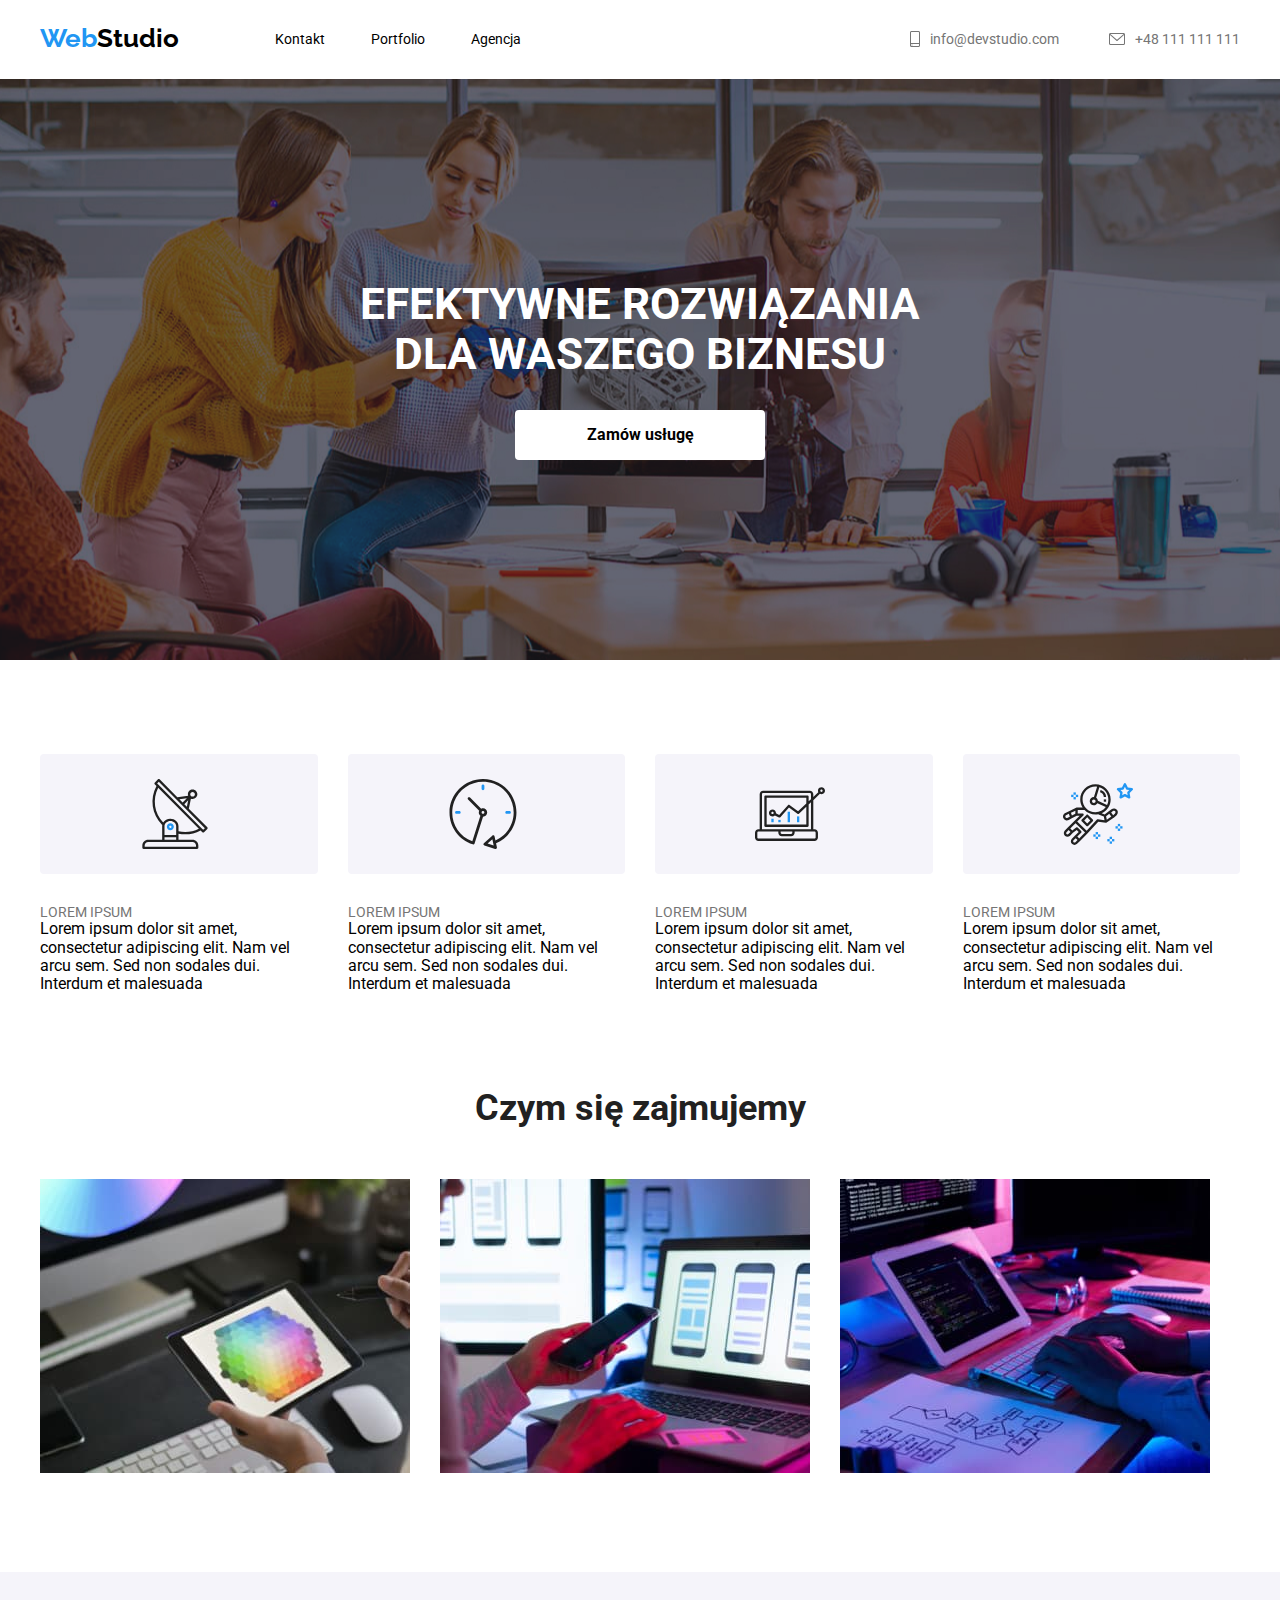
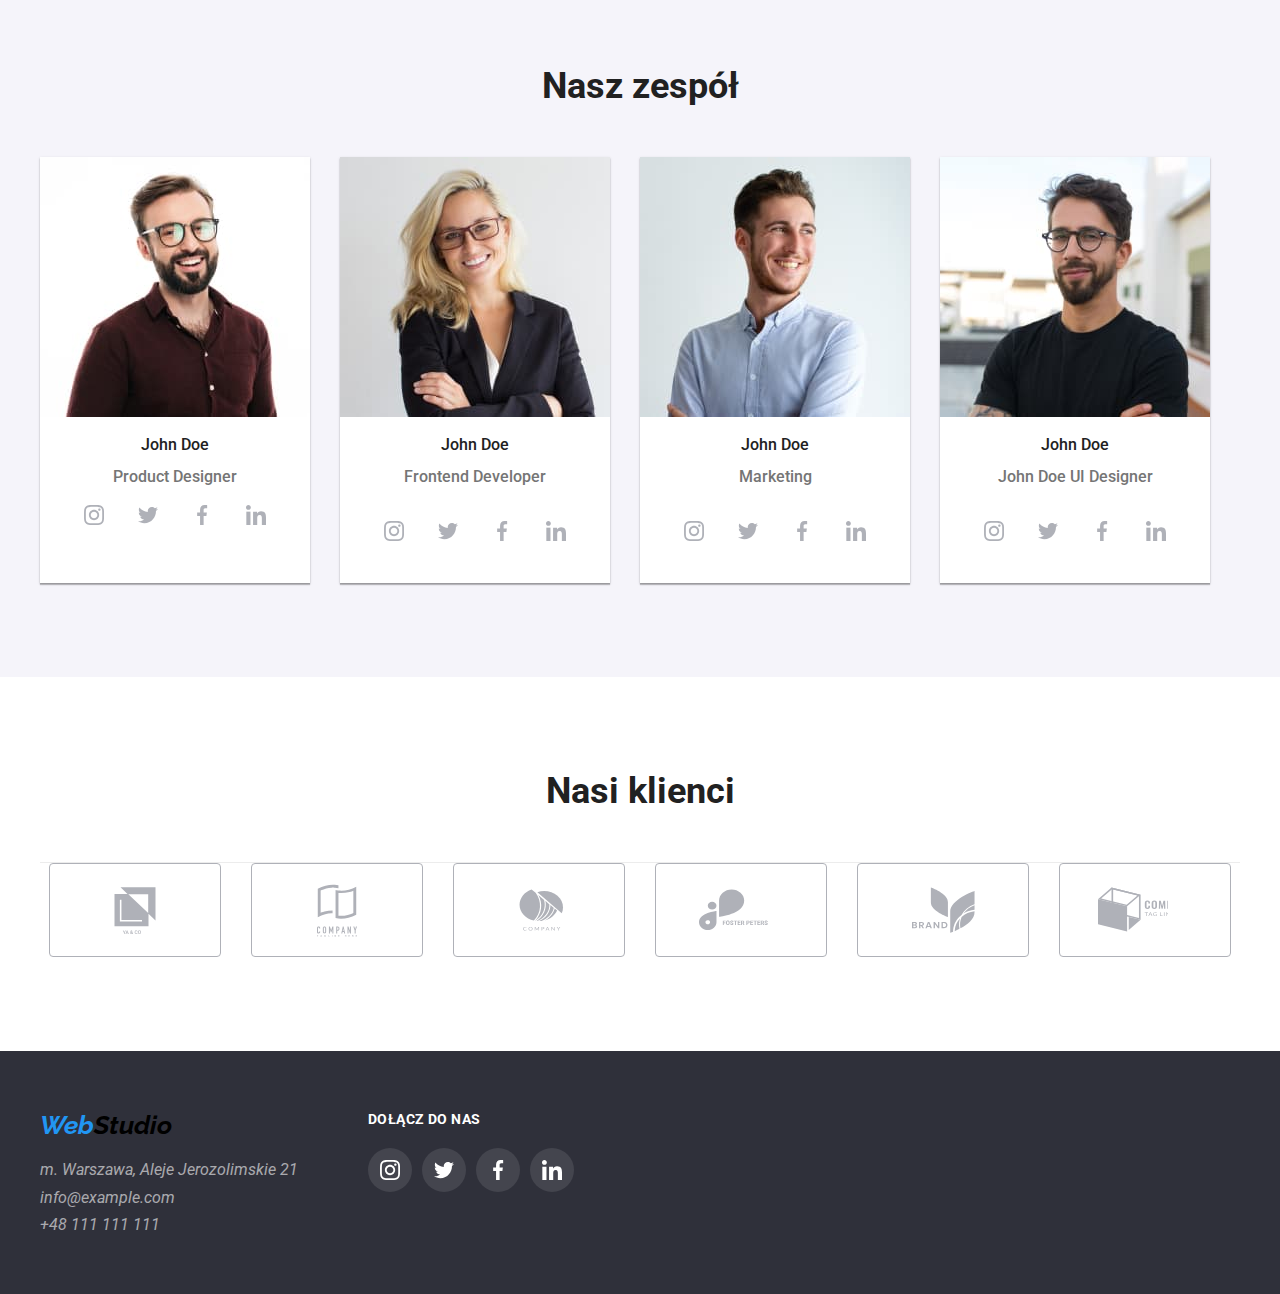
==== index.html @ f376fef9 "1" ====
<!DOCTYPE html>
<html lang="pl">
  <head>
    <meta charset="UTF-8" />
    <meta name="viewport" content="width=device-width, initial-scale=1.0" />
    <link
      rel="stylesheet"
      href="https://cdnjs.cloudflare.com/ajax/libs/modern-normalize/1.0.0/modern-normalize.min.css"
    />

    <link rel="preconnect" href="https://fonts.googleapis.com" />
    <link rel="preconnect" href="https://fonts.gstatic.com" crossorigin />
    <link
      href="https://fonts.googleapis.com/css2?family=Raleway:wght@500&family=Roboto:wght@400;500;700;900&display=swap"
      rel="stylesheet"
    />
    <link rel="stylesheet" href="./css/styles.css" />
    <title>portfolio</title>
  </head>
  <body>
    <header class="header1 container">
      <a href="./index.html" class="WebStudio marg"
        ><span class="Web">Web</span>Studio</a
      >
      <nav>
        <ul class="nav1">
          <li><a href=".#" class="link navigation">Kontakt</a></li>
          <li>
            <a href="./portfolio.html" class="link navigation">Portfolio</a>
          </li>
          <li><a href="./index.html" class="link navigation">Agencja</a></li>
        </ul>
      </nav>
      <ul class="nav2">
        <li class="aaa">
          <svg width="10" height="16" class="as2">
            <use href="./images/icons.svg#nasi64"></use>
          </svg>
          <a href="mailto:info@devstudio.com" class="link navigation-23"
            >info@devstudio.com</a
          >
        </li>
        <li class="aaa">
          <svg width="16" height="12" class="as2">
            <use href="./images/icons.svg#nasi68"></use>
          </svg>
          <a href="tel:+48111111111" class="link navigation-23"
            >+48 111 111 111</a
          >
        </li>
      </ul>
    </header>
    <main>
      <section class="section1 container">
        <div class="new">
          <h1 class="heading-1">
            EFEKTYWNE ROZWIĄZANIA<br />
            DLA WASZEGO BIZNESU
          </h1>

          <button type="button" class="button buton-center">
            Zamów usługę
          </button>
        </div>
      </section>

      <section class="container">
        <ul class="container-1 section">
          <li>
            <div class="pic">
              <svg width="70" height="70">
                <use href="./images/icons.svg#antenna"></use>
              </svg>
            </div>
            <p class="section-1">LOREM IPSUM</p>
            <p class="section-1">
              Lorem ipsum dolor sit amet, consectetur adipiscing elit. Nam vel
              arcu sem. Sed non sodales dui. Interdum et malesuada
            </p>
          </li>
          <li>
            <div class="pic">
              <svg width="70" height="70">
                <use href="./images/icons.svg#clock"></use>
              </svg>
            </div>
            <p class="section-1">LOREM IPSUM</p>
            <p class="section-1">
              Lorem ipsum dolor sit amet, consectetur adipiscing elit. Nam vel
              arcu sem. Sed non sodales dui. Interdum et malesuada
            </p>
          </li>
          <li>
            <div class="pic">
              <svg width="70" height="70">
                <use href="./images/icons.svg#diagram"></use>
              </svg>
            </div>
            <p class="section-1">LOREM IPSUM</p>
            <p class="section-1">
              Lorem ipsum dolor sit amet, consectetur adipiscing elit. Nam vel
              arcu sem. Sed non sodales dui. Interdum et malesuada
            </p>
          </li>
          <li>
            <div class="pic">
              <svg width="70" height="70">
                <use href="./images/icons.svg#astronauta"></use>
              </svg>
            </div>
            <p class="section-1">LOREM IPSUM</p>
            <p class="section-1">
              Lorem ipsum dolor sit amet, consectetur adipiscing elit. Nam vel
              arcu sem. Sed non sodales dui. Interdum et malesuada
            </p>
          </li>
        </ul>
      </section>

      <section class="container section sectionabg">
        <h2 class="heading-2">Czym się zajmujemy</h2>
        <ul class="a1">
          <li>
            <img
              src="./images/img1.jpg"
              alt="tablet"
              width="370"
              height="294"
            />
          </li>
          <li>
            <img
              src="./images/img2.jpg"
              alt="telefon"
              width="370"
              height="294"
            />
          </li>
          <li>
            <img
              src="./images/img3.jpg"
              alt="komputer"
              width="370"
              height="294"
            />
          </li>
        </ul>
      </section>

      <section class="container section v2">
        <h2 class="heading-2">Nasz zespół</h2>
        <ul class="section-3">
          <li class="section-2">
            <img
              src="./images/man1.jpg"
              alt="człowiek"
              width="270"
              height="260"
            />
            <p>John Doe</p>
            <p>Product Designer</p>
            <div class="sad">
              <svg width="44" height="44" class="pic3" viewBox="-12 -12 44 44">
                <use href="./images/icons.svg#instagram"></use>
              </svg>
              <svg width="44" height="44" class="pic3" viewBox="-12 -13 44 44">
                <use href="./images/icons.svg#ptak"></use>
              </svg>
              <svg width="44" height="44" class="pic3" viewBox="-17 -12 44 44">
                <use href="./images/icons.svg#facebook"></use>
              </svg>
              <svg width="44" height="44" class="pic3" viewBox="-12 -12 44 44">
                <use href="./images/icons.svg#linkedin"></use>
              </svg>
            </div>
          </li>
          <li class="section-2">
            <img
              src="./images/man2.jpg"
              alt="człowiek"
              width="270"
              height="260"
            />
            <p>John Doe</p>
            <p class="fix2">Frontend Developer</p>
            <div class="sad">
              <svg width="44" height="44" class="pic3" viewBox="-12 -12 44 44">
                <use href="./images/icons.svg#instagram"></use>
              </svg>
              <svg width="44" height="44" class="pic3" viewBox="-12 -13 44 44">
                <use href="./images/icons.svg#ptak"></use>
              </svg>
              <svg width="44" height="44" class="pic3" viewBox="-17 -12 44 44">
                <use href="./images/icons.svg#facebook"></use>
              </svg>
              <svg width="44" height="44" class="pic3" viewBox="-12 -12 44 44">
                <use href="./images/icons.svg#linkedin"></use>
              </svg>
            </div>
          </li>
          <li class="section-2">
            <img
              src="./images/man3.jpg"
              alt="człowiek"
              width="270"
              height="260"
            />
            <p>John Doe</p>
            <p class="fix2">Marketing</p>
            <div class="sad">
              <svg width="44" height="44" class="pic3" viewBox="-12 -12 44 44">
                <use href="./images/icons.svg#instagram"></use>
              </svg>
              <svg width="44" height="44" class="pic3" viewBox="-12 -13 44 44">
                <use href="./images/icons.svg#ptak"></use>
              </svg>
              <svg width="44" height="44" class="pic3" viewBox="-17 -12 44 44">
                <use href="./images/icons.svg#facebook"></use>
              </svg>
              <svg width="44" height="44" class="pic3" viewBox="-12 -12 44 44">
                <use href="./images/icons.svg#linkedin"></use>
              </svg>
            </div>
          </li>
          <li class="section-2">
            <img
              src="./images/man4.jpg"
              alt="człowiek"
              width="270"
              height="260"
            />
            <p>John Doe</p>
            <p class="fix2">John Doe UI Designer</p>
            <div class="sad">
              <svg width="44" height="44" class="pic3" viewBox="-12 -12 44 44">
                <use href="./images/icons.svg#instagram"></use>
              </svg>
              <svg width="44" height="44" class="pic3" viewBox="-12 -13 44 44">
                <use href="./images/icons.svg#ptak"></use>
              </svg>
              <svg width="44" height="44" class="pic3" viewBox="-17 -12 44 44">
                <use href="./images/icons.svg#facebook"></use>
              </svg>
              <svg width="44" height="44" class="pic3" viewBox="-12 -12 44 44">
                <use href="./images/icons.svg#linkedin"></use>
              </svg>
            </div>
          </li>
        </ul>
      </section>
      <section class="container section">
        <h2 class="heading-2 fix">Nasi klienci</h2>
        <ul class="section-4">
          <li class="item10">
            <svg width="170" height="92" viewBox="-64.5 -22.64 170 92">
              <use href="./images/icons.svg#nasi1"></use>
            </svg>
          </li>
          <li class="item10">
            <svg width="170" height="92" viewBox="-65 -20 170 92">
              <use href="./images/icons.svg#nasi2"></use>
            </svg>
          </li>
          <li class="item10">
            <svg width="170" height="92" viewBox="-64.86 -24.7 170 92">
              <use href="./images/icons.svg#nasi3"></use>
            </svg>
          </li>
          <li class="item10">
            <svg width="170" height="92" viewBox="-43 -24.7 170 92">
              <use href="./images/icons.svg#nasi4"></use>
            </svg>
          </li>
          <li class="item10">
            <svg width="170" height="92" viewBox="-54 -22.77 170 92">
              <use href="./images/icons.svg#nasi5"></use>
            </svg>
          </li>
          <li class="item10">
            <svg width="170" height="92" viewBox="-38 -22.77 170 92">
              <use href="./images/icons.svg#nasi6"></use>
            </svg>
          </li>
        </ul>
      </section>
    </main>
    <footer class="container items">
      <div style="width: 1200px; margin: 0 auto; text-align: left">
        <address class="temp">
          <ul>
            <li>
              <a href="./index.html" class="WebStudio"
                ><span class="Web">Web</span>Studio</a
              >
            </li>
            <li class="footer-items-2">m. Warszawa, Aleje Jerozolimskie 21</li>
            <li class="footer-items-2">
              <a href="mailto:info@example.com" class="link"
                >info@example.com</a
              >
            </li>
            <li class="footer-items-2">
              <a href="tel:+48111111111" class="link">+48 111 111 111</a>
            </li>
          </ul>
          <ul>
            <li class="aaaaa">DOŁĄCZ DO NAS</li>
            <div class="temp2">
              <li>
                <svg
                  width="44"
                  height="44"
                  class="pic4"
                  viewBox="-12 -12 44 44"
                >
                  <use href="./images/icons.svg#instagram"></use>
                </svg>
              </li>
              <li>
                <svg
                  width="44"
                  height="44"
                  class="pic4"
                  viewBox="-12 -13 44 44"
                >
                  <use href="./images/icons.svg#ptak"></use>
                </svg>
              </li>
              <li>
                <svg
                  width="44"
                  height="44"
                  class="pic4"
                  viewBox="-17 -12 44 44"
                >
                  <use href="./images/icons.svg#facebook"></use>
                </svg>
              </li>
              <li>
                <svg
                  width="44"
                  height="44"
                  class="pic4"
                  viewBox="-12 -12 44 44"
                >
                  <use href="./images/icons.svg#linkedin"></use>
                </svg>
              </li>
            </div>
          </ul>
        </address>
      </div>
    </footer>
  </body>
</html>
---- css/styles.css ----
/* Do przechowywania palety kolorów układu (tekst, tło, zaznaczenie) używane są zmienne CSS.*/

:root {
  --colorMain: #2196f3;
  --colorTextMainB: #212121;
  --colorTextMainG: #757575;
  --background: #ececec;
}
h1,
h2,
h3,
h4,
h5,
h6,
p,
ul,
ol {
  margin: 0;
}
svg {
  display: block;
}

.sad {
  display: flex;
  gap: 0px;
  justify-content: center;
}

.header1 {
  display: flex;
  margin: 0;
  align-items: center;
  padding-bottom: 25px;
  padding-top: 24px;
}
.fix {
  border-bottom: 1px solid #ececec;
  min-width: 1200px;
}
body {
  font-family: Roboto, sans-sef;
  color: var(--colorTextMain);
}

.nav1 {
  display: flex;
  margin-left: 96px;
  gap: 46px;
}

.nav2 {
  display: flex;
  margin-left: auto;
  gap: 50px;
}
ul,
ol {
  list-style-type: none;
  padding: 0;
}

.link:focus,
.link:hover {
  color: var(--colorMain);
}

.link {
  color: inherit;
  text-decoration: none;
}
.button {
  color: var(--colorTextMain);
  border: none;
  text-decoration: none;
  background-color: white;
  cursor: pointer;
}
.button:focus,
.button:hover {
  color: white;
  background-color: var(--colorMain);
}

.WebStudio {
  font-family: Raleway;
  font-weight: bold;
  color: var(--colorTextMain);

  border: none;
  text-decoration: none;
  font-size: 26px;
  letter-spacing: 0, 03em;
}

.Web {
  color: var(--colorMain);
}

.navigation-2 {
  color: var(--colorTextMainG);
  font-size: 14px;
}

.navigation {
  font-size: 14px;
  letter-spacing: 0, 02em;
}

.heading-1 {
  color: white;
  font-size: 44px;
  padding-top: 200px;
  padding-bottom: 30px;
}

.buton-center {
  border-radius: 4px;
  height: 50px;
  width: 250px;
  text-align: center;
  font-weight: bold;
  font-size: 16px;
  letter-spacing: 0, 06em;
  line-height: 1, 87;
  margin-bottom: 200px;
}
.section-1:nth-child(1) {
  font-weight: bold;
  font-size: 14px;
  letter-spacing: 0, 03em;
  color: var(--colorTextMainB);
}

.section-1:nth-child(2) {
  font-size: 14px;
  letter-spacing: 0, 03em;
  color: var(--colorTextMainG);
  line-height: 0, 71;
}

.heading-2 {
  font-size: 36px;
  color: var(--colorTextMainB);
  line-height: 0, 71;
  letter-spacing: 0, 03em;
  padding-bottom: 50px;
}
.section-2 {
  padding-bottom: 30px;
}

.section-2 p:nth-child(2) {
  font-size: 16px;
  color: var(--colorTextMainB);
  letter-spacing: 0, 03em;
  font-weight: 500;
}
.section-2 p:nth-child(3) {
  font-size: 16px;
  color: var(--colorTextMainG);
  letter-spacing: 0, 03em;
  font-weight: 500;
}
.section-3 li:nth-child(n) {
  font-size: 18px;
  color: var(--colorTextMainB);
  letter-spacing: 0, 06em;
  line-height: 2;
  font-weight: 700;
}

.section-2 {
  box-shadow: 0px 2px 1px 0px #00000033, 0px 1px 1px 0px #00000024,
    0px 1px 3px 0px #0000001f;
  background: #ffffff;
}
.container {
  width: 1200px;
  text-align: center;
  margin: 0 auto;
}
.section1 {
  background-color: #2f303a;
  background-image: url("../images/background.jpg");
  width: 100%;
  min-width: 1200px;
  background-repeat: no-repeat;
  background-position: center;
}
.new {
  background: rgba(47, 48, 58, 0.4);
  width: 100%;
  height: 100%;
}
.section {
  padding-top: 94px;
  padding-bottom: 94px;
}
.container-1 {
  display: flex;
  gap: 30px;
}
.sectionabg {
  padding-top: 0px;
}
.container-1 {
  text-align: left;
}

.a1 {
  display: flex;
  gap: 30px;
}
.v2 {
  background-color: #f5f4fa;
  width: 100%;
  min-width: 1200px;
}
.section-3 {
  display: flex;
  gap: 30px;
  margin-left: auto;
  margin-right: auto;
  width: 1200px;
}
.items {
  background-color: #2f303a;
  width: 100%;
  min-width: 1200px;
  padding-top: 60px;
  padding-bottom: 60px;
}
.WebStudio {
  display: block;

  margin-bottom: 20px;
}

.items-2 {
  display: flex;
  width: 1170px;
  flex-wrap: wrap;
  gap: 30px;
  padding-bottom: 94px;
  padding-top: 94px;
}
.items-3 {
  display: flex;
  padding-top: 94px;
  gap: 8px;
  justify-content: center;
}
.item34 {
  height: 38px;
  width: 121px;
  background-color: #f5f4fa;

  border-radius: 4px;
}

.item34:hover,
.item34:focus {
  box-shadow: 0px 2px 2px 0px #0000001f, 0px 1px 2px 0px #00000014,
    0px 3px 1px 0px #0000001a;
}

.a {
  font-family: Roboto;
  font-size: 18px;
  font-weight: 700;
  line-height: 36px;
  letter-spacing: 0.06em;
  text-align: left;
  color: #212121;
  padding-left: 24px;
}
.b {
  font-family: Roboto;
  font-size: 16px;
  font-weight: 400;
  line-height: 30px;
  letter-spacing: 0.03em;
  text-align: left;
  color: #757575;
  padding-left: 24px;
}
.marg {
  margin: 0px;
}

.pic {
  background: #f5f4fa;
  height: 120px;
  margin-bottom: 30px;

  border-radius: 4px 4px 4px 4px;
  padding: 25px 100px 25px 100px;
}
.svg {
  margin-right: 10px;
}
.pic3 {
  margin-right: 10px;
  fill: #afb1b8;
  cursor: pointer;
}
.pic3:last-child {
  margin-right: 0px;
}

.pic3:focus,
.pic3:hover {
  background: #2196f3;
  border-radius: 50%;
  fill: #ffffff;
}
.das {
  width: 1200px;
  margin: 0 auto;
}
.las {
  width: 500px;
}

.aaa {
  display: flex;
  gap: 10px;
  align-items: center;
  fill: #757575;

  text-decoration: none;
  color: var(--colorTextMainG);
  font-size: 14px;
}

.aaa:hover,
.aaa:focus {
  fill: #2196f3;
  color: var(--colorMain);
}
.section-4 {
  display: flex;
  justify-content: center;
  gap: 30px;
}
.item10 {
  border: 1px solid #afb1b8;
  border-radius: 4px;
  fill: #afb1b8;
  cursor: pointer;
}

.item10 :hover,
.item10 :focus {
  fill: #2196f3;
  border: 1px solid #2196f3;
}
.temp {
  display: flex;
  gap: 70px;
}

.pic4 {
  fill: #ffffff;
  background: #2196f3;
  border-radius: 50%;
  background: rgba(255, 255, 255, 0.1);
}

.pic4:focus,
.pic4:hover {
  background: #2196f3;
  border-radius: 50%;
  fill: #ffffff;
}
.aaaaa {
  font-family: Roboto;
  font-size: 14px;
  font-weight: 700;
  line-height: 16.41px;
  letter-spacing: 0.03em;
  color: #ffffff;
  font-style: normal;
  margin-bottom: 20px;
}
.temp2 {
  display: flex;
  gap: 10px;
  cursor: pointer;
}
.c:hover {
  box-shadow: 1px 4px 6px 0px #00000029, 0px 4px 4px 0px #0000000f,
    0px 1px 1px 0px #0000001f;
}

.c {
  width: 370px;
  border: 1px solid #eeeeee;
  cursor: pointer;
}
.footer-items-2 {
  color: #ffffff99;
  margin-bottom: 9px;
}

.footer-items-2:last-child {
  margin-bottom: 0px;
}

.footer-items-3 {
  color: #ffffff;
  margin-bottom: 9px;
}
.fix2 {
  margin-bottom: 16px;
}
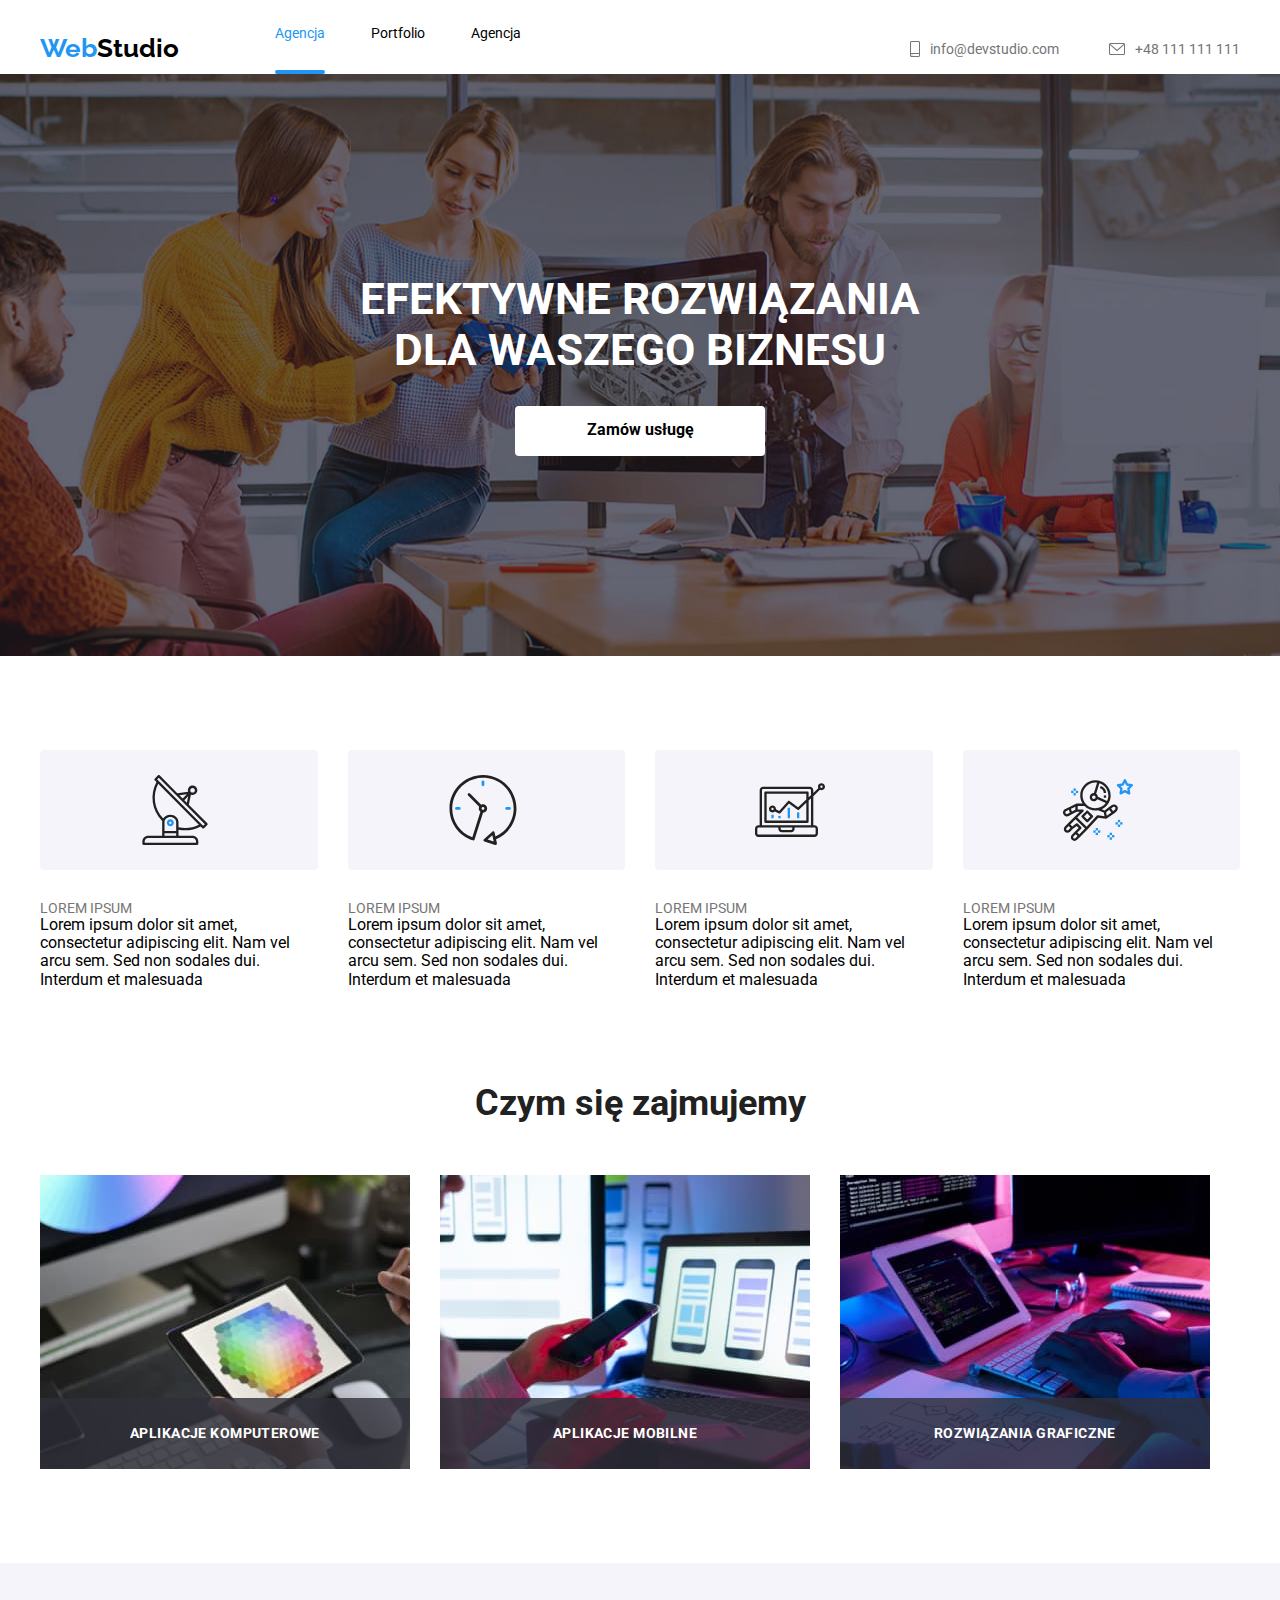
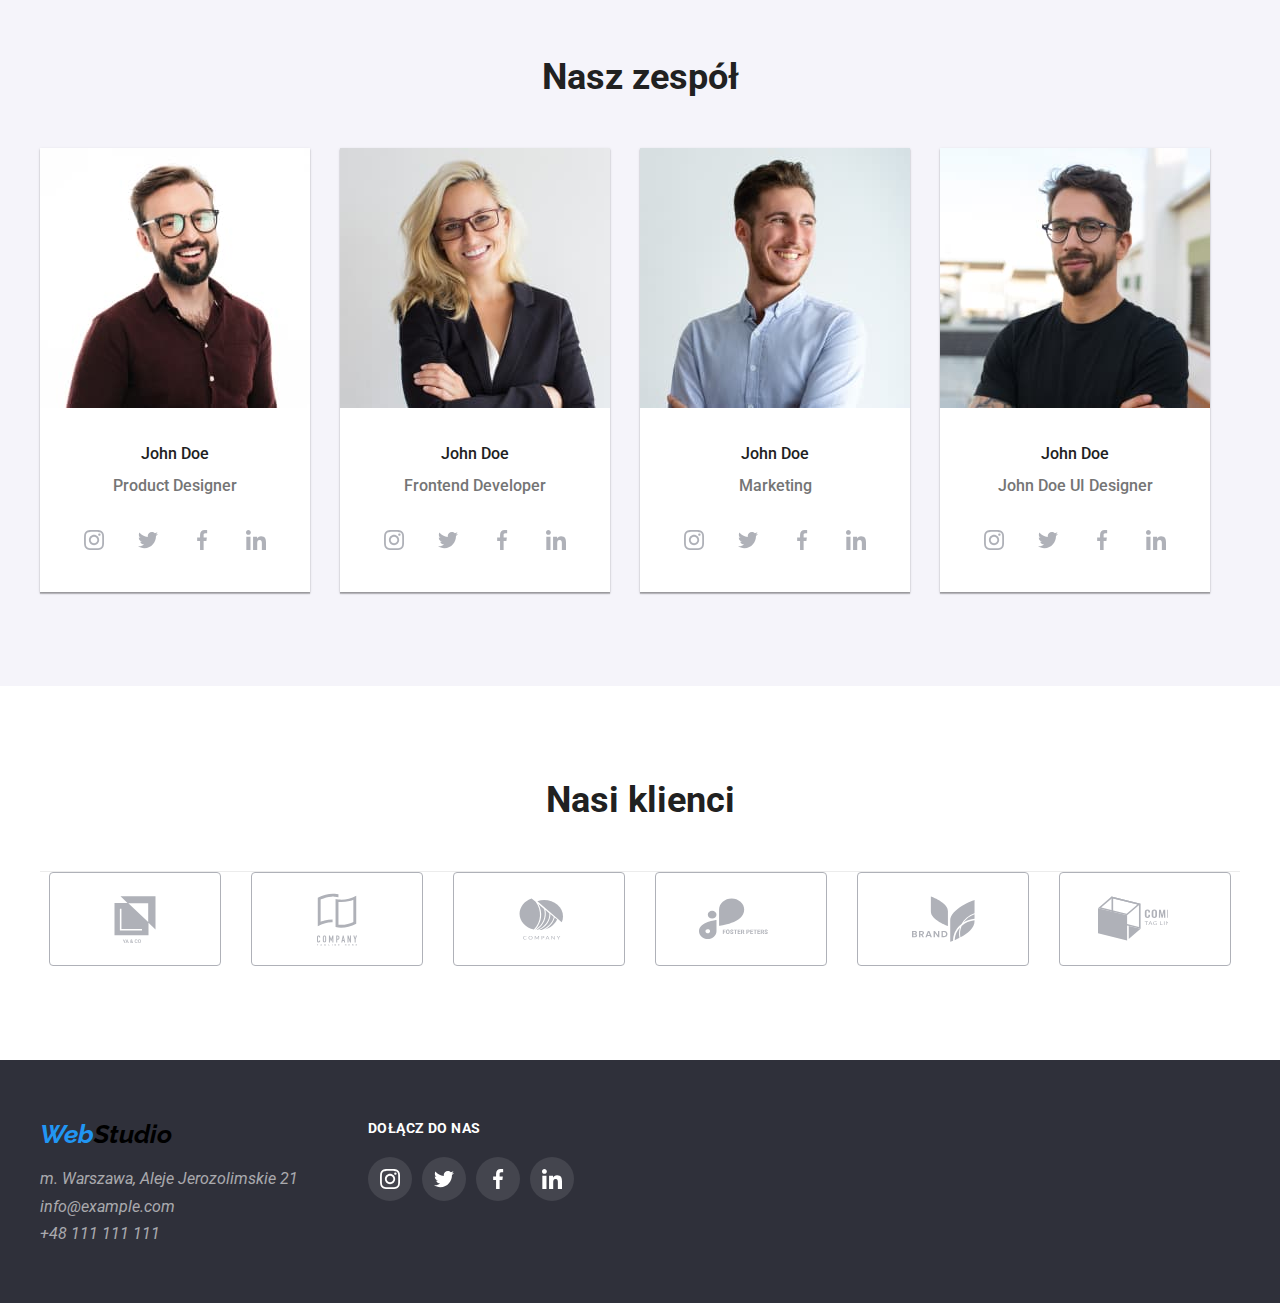
==== commit 79c058f7: "1" ====
--- a/index.html
+++ b/index.html
@@ -24,7 +24,7 @@
       >
       <nav>
         <ul class="nav1">
-          <li><a href=".#" class="link navigation">Kontakt</a></li>
+          <li><a href=".#" class="link navigation now">Agencja</a></li>
           <li>
             <a href="./portfolio.html" class="link navigation">Portfolio</a>
           </li>
@@ -120,29 +120,32 @@
       <section class="container section sectionabg">
         <h2 class="heading-2">Czym się zajmujemy</h2>
         <ul class="a1">
-          <li>
+          <li class="relative_o">
             <img
               src="./images/img1.jpg"
               alt="tablet"
               width="370"
               height="294"
             />
-          </li>
-          <li>
+            <div class="item100">Aplikacje komputerowe</div>
+          </li>
+          <li class="relative_o">
             <img
               src="./images/img2.jpg"
               alt="telefon"
               width="370"
               height="294"
             />
-          </li>
-          <li>
+            <div class="item100">Aplikacje mobilne</div>
+          </li>
+          <li class="relative_o">
             <img
               src="./images/img3.jpg"
               alt="komputer"
               width="370"
               height="294"
             />
+            <div class="item100">Rozwiązania graficzne</div>
           </li>
         </ul>
       </section>
@@ -157,8 +160,8 @@
               width="270"
               height="260"
             />
-            <p>John Doe</p>
-            <p>Product Designer</p>
+            <p class="fix3">John Doe</p>
+            <p class="fix2">Product Designer</p>
             <div class="sad">
               <svg width="44" height="44" class="pic3" viewBox="-12 -12 44 44">
                 <use href="./images/icons.svg#instagram"></use>
@@ -181,7 +184,7 @@
               width="270"
               height="260"
             />
-            <p>John Doe</p>
+            <p class="fix3">John Doe</p>
             <p class="fix2">Frontend Developer</p>
             <div class="sad">
               <svg width="44" height="44" class="pic3" viewBox="-12 -12 44 44">
@@ -205,7 +208,7 @@
               width="270"
               height="260"
             />
-            <p>John Doe</p>
+            <p class="fix3">John Doe</p>
             <p class="fix2">Marketing</p>
             <div class="sad">
               <svg width="44" height="44" class="pic3" viewBox="-12 -12 44 44">
@@ -229,7 +232,7 @@
               width="270"
               height="260"
             />
-            <p>John Doe</p>
+            <p class="fix3">John Doe</p>
             <p class="fix2">John Doe UI Designer</p>
             <div class="sad">
               <svg width="44" height="44" class="pic3" viewBox="-12 -12 44 44">
--- a/css/styles.css
+++ b/css/styles.css
@@ -17,10 +17,14 @@
 ol {
   margin: 0;
 }
-svg {
+svg,
+img {
   display: block;
 }
 
+.fix3 {
+  margin-top: 30px;
+}
 .sad {
   display: flex;
   gap: 0px;
@@ -31,7 +35,6 @@
   display: flex;
   margin: 0;
   align-items: center;
-  padding-bottom: 25px;
   padding-top: 24px;
 }
 .fix {
@@ -68,6 +71,9 @@
 .link {
   color: inherit;
   text-decoration: none;
+  transition-property: color;
+  transition-duration: 250ms;
+  transition-timing-function: cubic-bezier(0.4, 0, 0.2, 1);
 }
 .button {
   color: var(--colorTextMain);
@@ -75,6 +81,9 @@
   text-decoration: none;
   background-color: white;
   cursor: pointer;
+  transition-property: color, background-color;
+  transition-duration: 250ms;
+  transition-timing-function: cubic-bezier(0.4, 0, 0.2, 1);
 }
 .button:focus,
 .button:hover {
@@ -255,8 +264,10 @@
   height: 38px;
   width: 121px;
   background-color: #f5f4fa;
-
   border-radius: 4px;
+  transition-property: box-shadow;
+  transition-duration: 250ms;
+  transition-timing-function: cubic-bezier(0.4, 0, 0.2, 1);
 }
 
 .item34:hover,
@@ -304,6 +315,11 @@
   margin-right: 10px;
   fill: #afb1b8;
   cursor: pointer;
+  border-radius: 50%;
+
+  transition-property: fill, background-color;
+  transition-duration: 250ms;
+  transition-timing-function: cubic-bezier(0.4, 0, 0.2, 1);
 }
 .pic3:last-child {
   margin-right: 0px;
@@ -311,7 +327,7 @@
 
 .pic3:focus,
 .pic3:hover {
-  background: #2196f3;
+  background-color: #2196f3;
   border-radius: 50%;
   fill: #ffffff;
 }
@@ -328,10 +344,13 @@
   gap: 10px;
   align-items: center;
   fill: #757575;
-
   text-decoration: none;
   color: var(--colorTextMainG);
   font-size: 14px;
+
+  transition-property: fill, color;
+  transition-duration: 250ms;
+  transition-timing-function: cubic-bezier(0.4, 0, 0.2, 1);
 }
 
 .aaa:hover,
@@ -345,16 +364,24 @@
   gap: 30px;
 }
 .item10 {
-  border: 1px solid #afb1b8;
+  border-style: solid;
+  border-width: 1px;
+  border-color: #afb1b8;
   border-radius: 4px;
   fill: #afb1b8;
   cursor: pointer;
-}
-
-.item10 :hover,
-.item10 :focus {
+
+  transition-property: fill, border;
+  transition-duration: 250ms;
+  transition-timing-function: cubic-bezier(0.4, 0, 0.2, 1);
+}
+
+.item10:hover,
+.item10:focus {
   fill: #2196f3;
+
   border: 1px solid #2196f3;
+  border-radius: 4px;
 }
 .temp {
   display: flex;
@@ -366,13 +393,16 @@
   background: #2196f3;
   border-radius: 50%;
   background: rgba(255, 255, 255, 0.1);
+
+  transition-property: background;
+  transition-duration: 250ms;
+  transition-timing-function: cubic-bezier(0.4, 0, 0.2, 1);
 }
 
 .pic4:focus,
 .pic4:hover {
   background: #2196f3;
   border-radius: 50%;
-  fill: #ffffff;
 }
 .aaaaa {
   font-family: Roboto;
@@ -398,6 +428,10 @@
   width: 370px;
   border: 1px solid #eeeeee;
   cursor: pointer;
+
+  transition-property: box-shadow;
+  transition-duration: 250ms;
+  transition-timing-function: cubic-bezier(0.4, 0, 0.2, 1);
 }
 .footer-items-2 {
   color: #ffffff99;
@@ -415,3 +449,36 @@
 .fix2 {
   margin-bottom: 16px;
 }
+
+.item100 {
+  font-family: Roboto;
+  font-size: 14px;
+  font-weight: 700;
+  line-height: 16.41px;
+  letter-spacing: 0.03em;
+  text-align: center;
+  padding-top: 27px;
+  padding-bottom: 27px;
+  background: rgba(47, 48, 58, 0.8);
+  color: white;
+  text-transform: uppercase;
+  width: 370px;
+  position: absolute;
+  bottom: 0px;
+  left: 0px;
+}
+.relative_o {
+  position: relative;
+}
+
+.now::after {
+  display: block;
+  border: 2px solid #2196f3;
+  content: "";
+  margin-top: 28px;
+  border-radius: 2px;
+}
+
+.now {
+  color: #2196f3;
+}
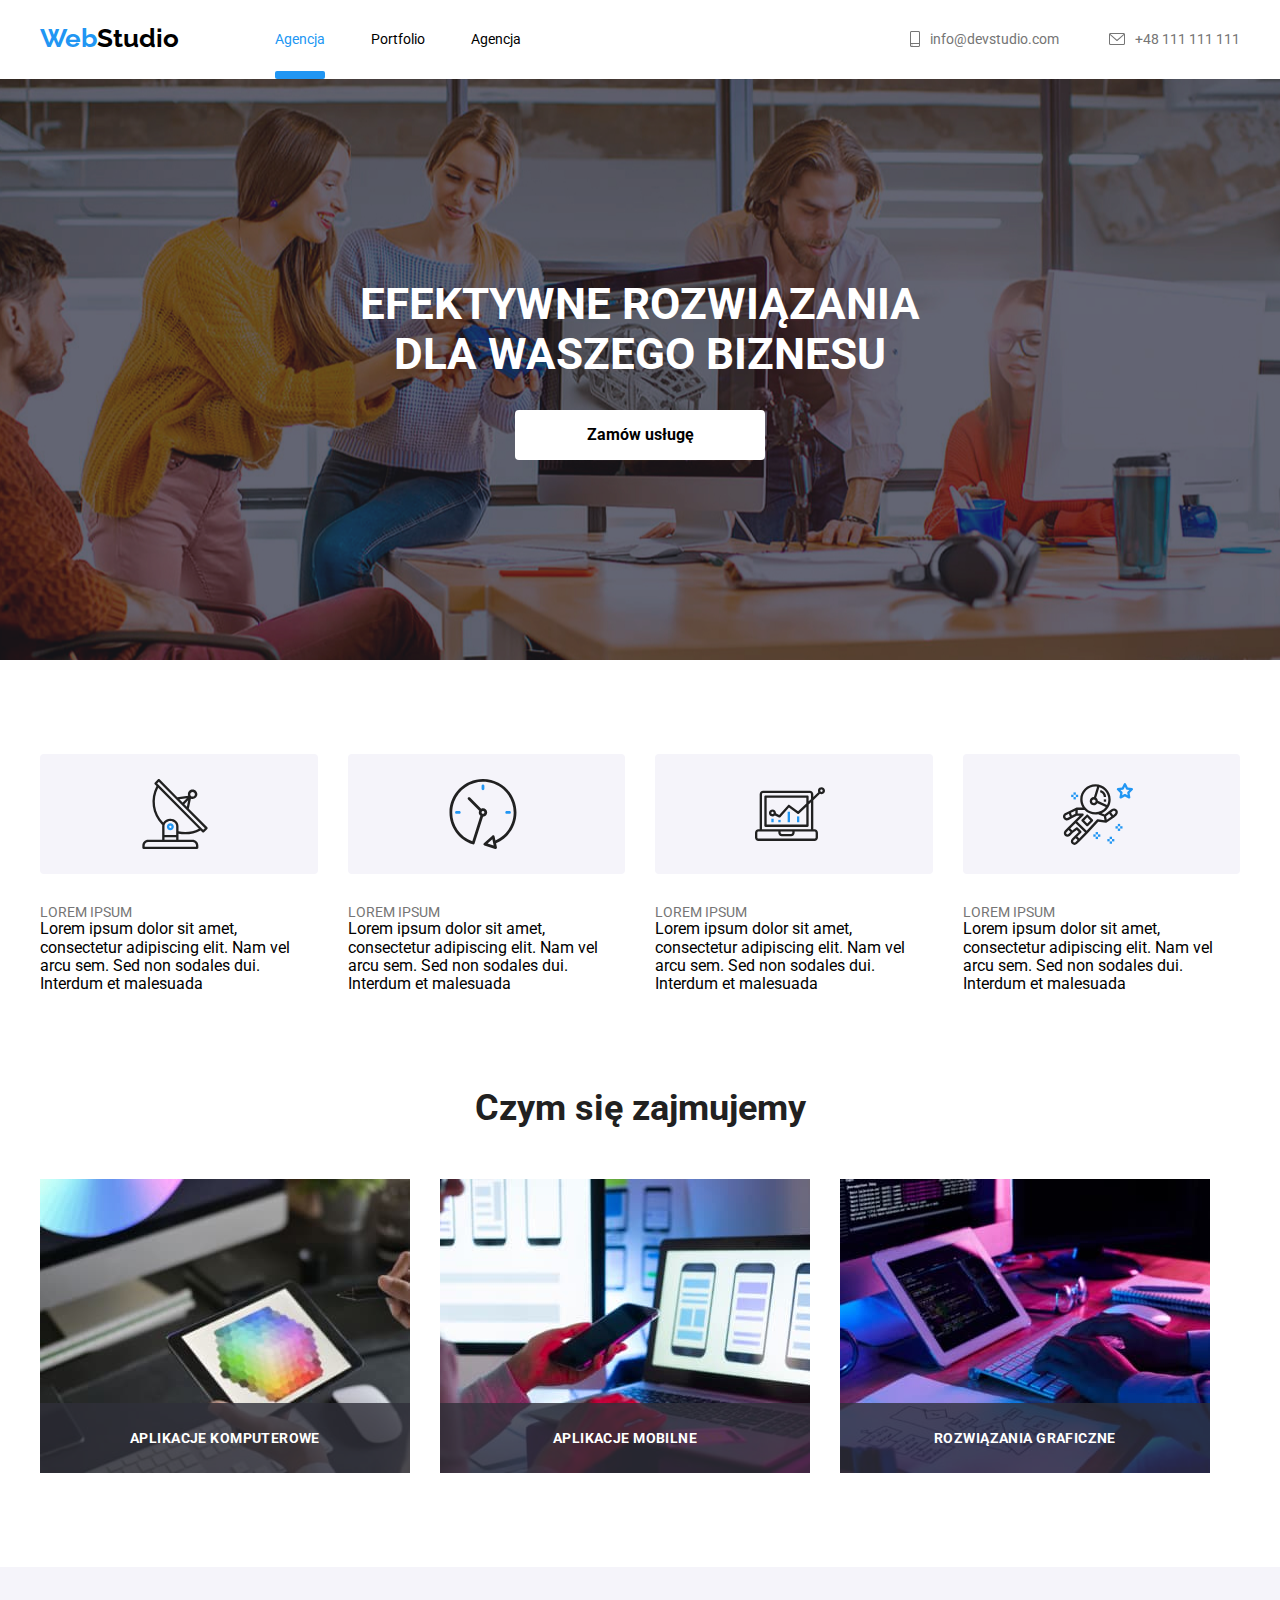
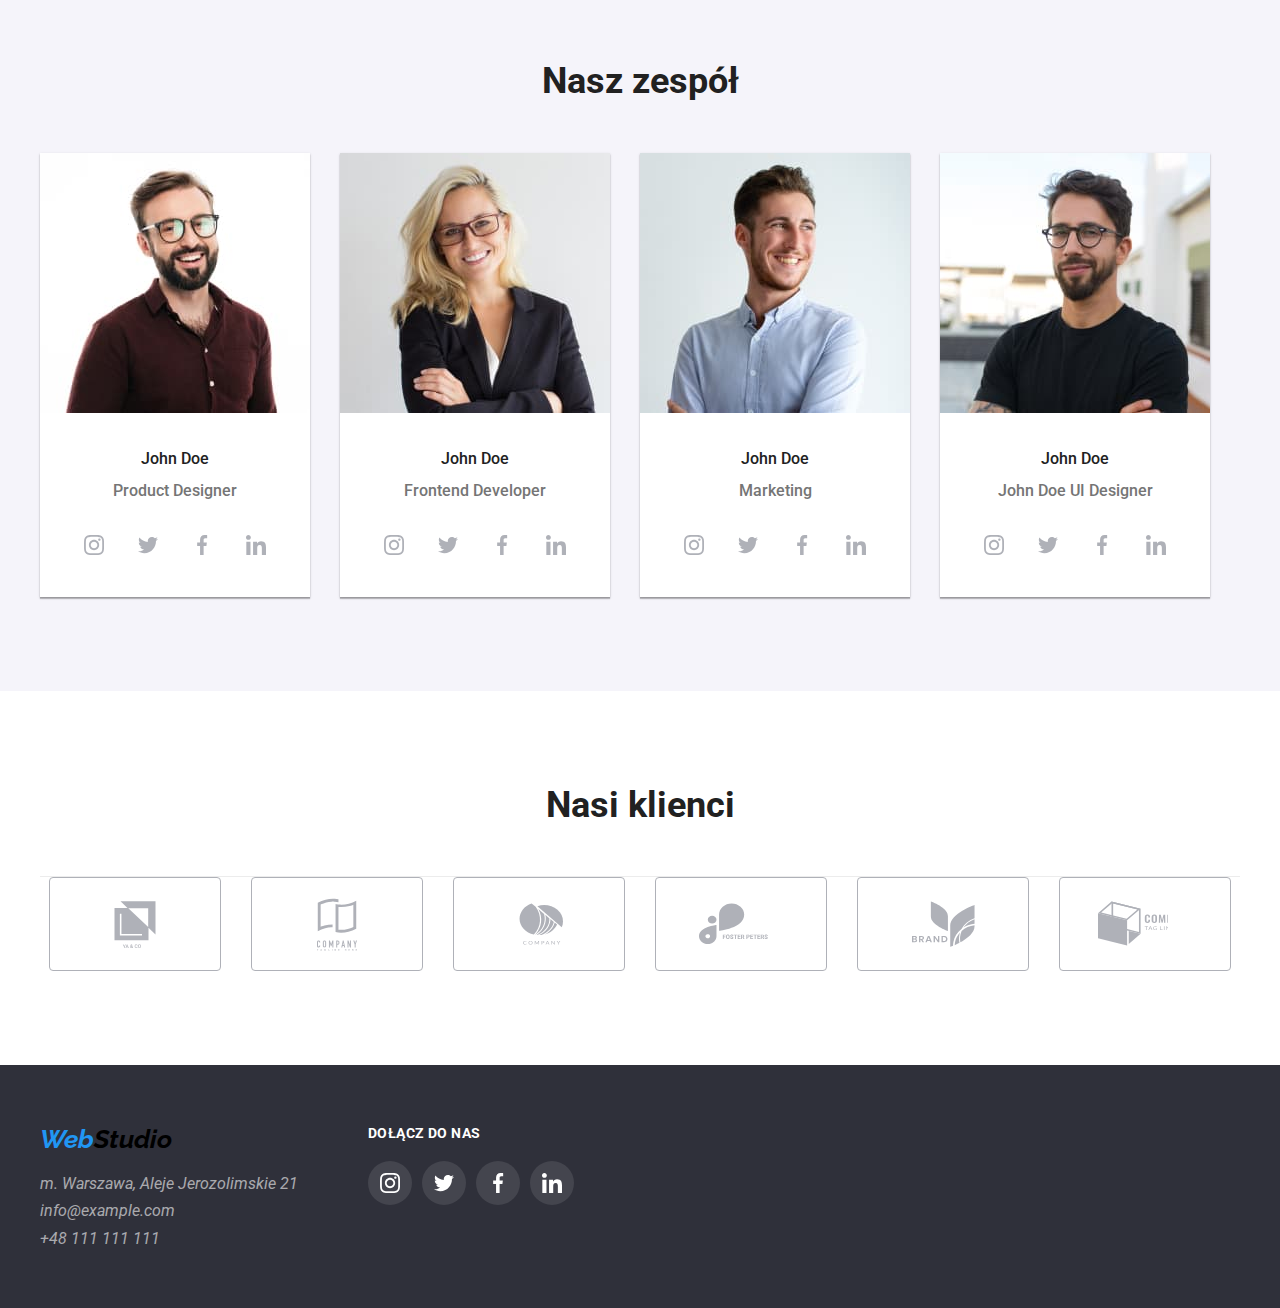
==== commit 168a0ac0: "1" ====
--- a/index.html
+++ b/index.html
@@ -24,7 +24,9 @@
       >
       <nav>
         <ul class="nav1">
-          <li><a href=".#" class="link navigation now">Agencja</a></li>
+          <li class="rela">
+            <a href=".#" class="link navigation now">Agencja</a>
+          </li>
           <li>
             <a href="./portfolio.html" class="link navigation">Portfolio</a>
           </li>
@@ -51,6 +53,17 @@
       </ul>
     </header>
     <main>
+      <section>
+        <div class="modal is-hidden" data-modal>
+          <div class="box">
+            <div class="box2" data-modal-close>
+              <svg width="11" height="11" viewBox="0 0 11 11">
+                <use href="./images/icons.svg#vector"></use>
+              </svg>
+            </div>
+          </div>
+        </div>
+      </section>
       <section class="section1 container">
         <div class="new">
           <h1 class="heading-1">
@@ -58,7 +71,7 @@
             DLA WASZEGO BIZNESU
           </h1>
 
-          <button type="button" class="button buton-center">
+          <button data-modal-open type="button" class="button buton-center">
             Zamów usługę
           </button>
         </div>
@@ -354,5 +367,6 @@
         </address>
       </div>
     </footer>
+    <script src="./js/modal.js"></script>
   </body>
 </html>
--- a/css/styles.css
+++ b/css/styles.css
@@ -36,6 +36,7 @@
   margin: 0;
   align-items: center;
   padding-top: 24px;
+  padding-bottom: 25px;
 }
 .fix {
   border-bottom: 1px solid #ececec;
@@ -473,12 +474,89 @@
 
 .now::after {
   display: block;
-  border: 2px solid #2196f3;
+  border: 4px solid #2196f3;
+
   content: "";
-  margin-top: 28px;
   border-radius: 2px;
+  position: absolute;
+  width: 100%;
+  top: 40px;
 }
 
 .now {
+  position: relative;
   color: #2196f3;
 }
+
+.new2 {
+  padding-left: 24px;
+  padding-right: 45px;
+  padding-top: 49px;
+
+  font-family: Roboto;
+  font-size: 18px;
+  font-weight: 400;
+  line-height: 28px;
+  letter-spacing: 0.03em;
+  text-align: left;
+  background: rgba(33, 150, 243, 0.9);
+  color: #ffffff;
+  position: absolute;
+  top: 100%;
+  height: 100%;
+}
+.relative2 {
+  position: relative;
+  overflow: hidden;
+}
+.relative2:hover .new2 {
+  top: 0%;
+}
+
+.modal {
+  height: 100vh;
+  width: 100vw;
+  background: rgba(0, 0, 0, 0.2);
+  position: fixed;
+  bottom: 0;
+  display: flex;
+  align-items: center;
+  justify-content: center;
+  z-index: 1;
+
+  transition-property: transform opacity;
+  transition-duration: 0.5s;
+  transform: scale(1);
+}
+.box {
+  width: 528px;
+  height: 581px;
+  border-radius: 4px;
+  background: #ffffff;
+}
+.box2 {
+  margin-left: auto;
+  width: 30px;
+  height: 30px;
+  border-radius: 50%;
+  display: flex;
+  align-items: center;
+  justify-content: center;
+  border: 1px solid rgba(0, 0, 0, 0.1);
+}
+.is-hidden {
+  transform: scale(0);
+  visibility: hidden;
+  pointer-events: none;
+  opacity: 0;
+}
+
+@keyframes animtion {
+  0% {
+    transform: scale(0);
+  }
+
+  100% {
+    transform: scale(1);
+  }
+}
